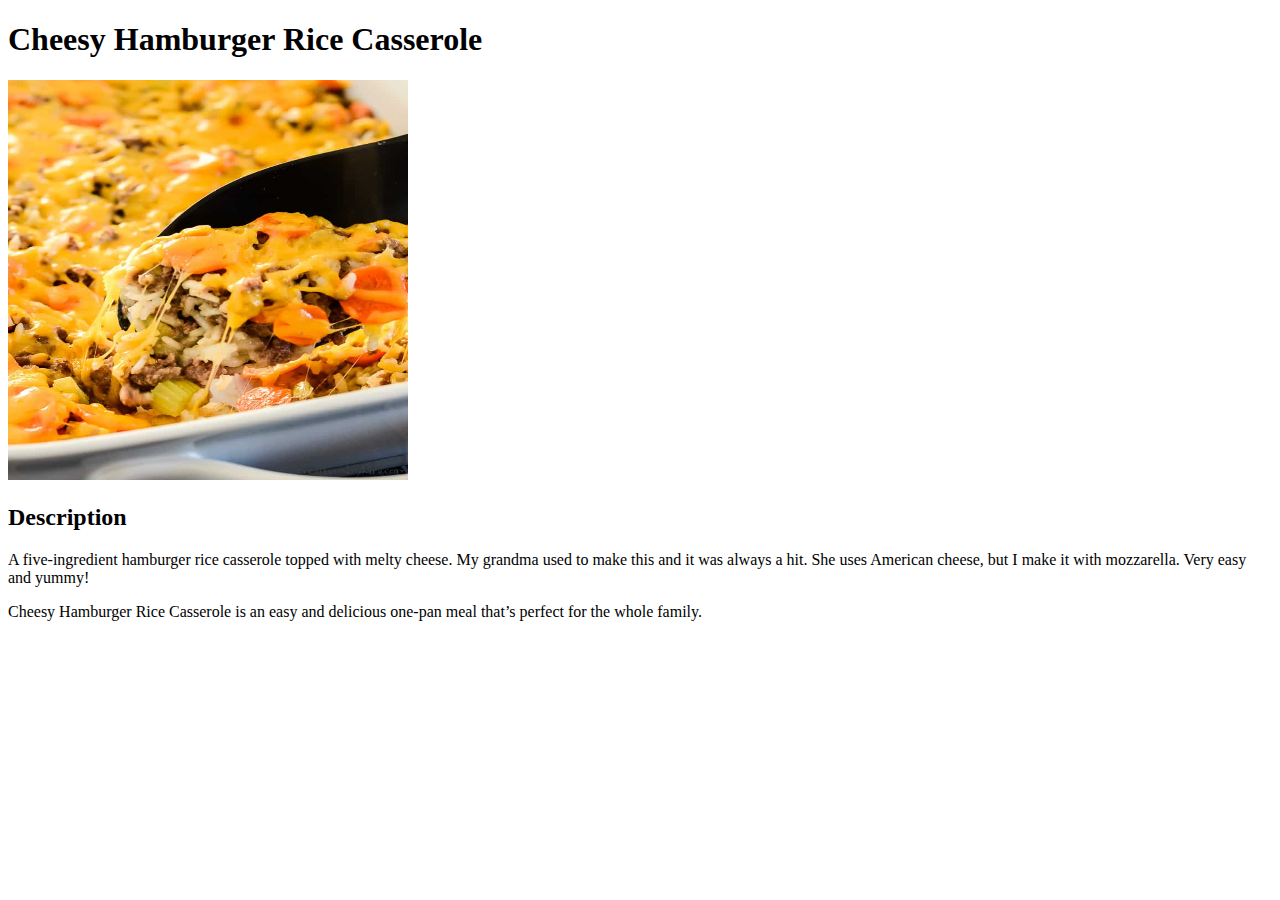
==== recipes/cheesy-hamburger-rice-casserole.html @ c50be6cd "Add two paragraph in cheesy-hamburger-rice-casserole.html.html" ====
<!DOCTYPE html>
<html lang="en">
  <head>
    <meta charset="UTF-8" />
    <meta name="viewport" content="width=device-width, initial-scale=1.0" />
    <title>Cheesy Hamburger Rice Casserole</title>
  </head>
  <body>
    <h1>Cheesy Hamburger Rice Casserole</h1>
    <img
      src="../images/cheesy-hamburger-rice-casserole.jpg"
      alt="cheesy hamburger rice casserole"
      width="400px"
      height="400px"
    />
    <h2>Description</h2>
    <p>
      A five-ingredient hamburger rice casserole topped with melty cheese. My
      grandma used to make this and it was always a hit. She uses American
      cheese, but I make it with mozzarella. Very easy and yummy!
    </p>
    <p>
      Cheesy Hamburger Rice Casserole is an easy and delicious one-pan meal
      that’s perfect for the whole family.
    </p>
  </body>
</html>
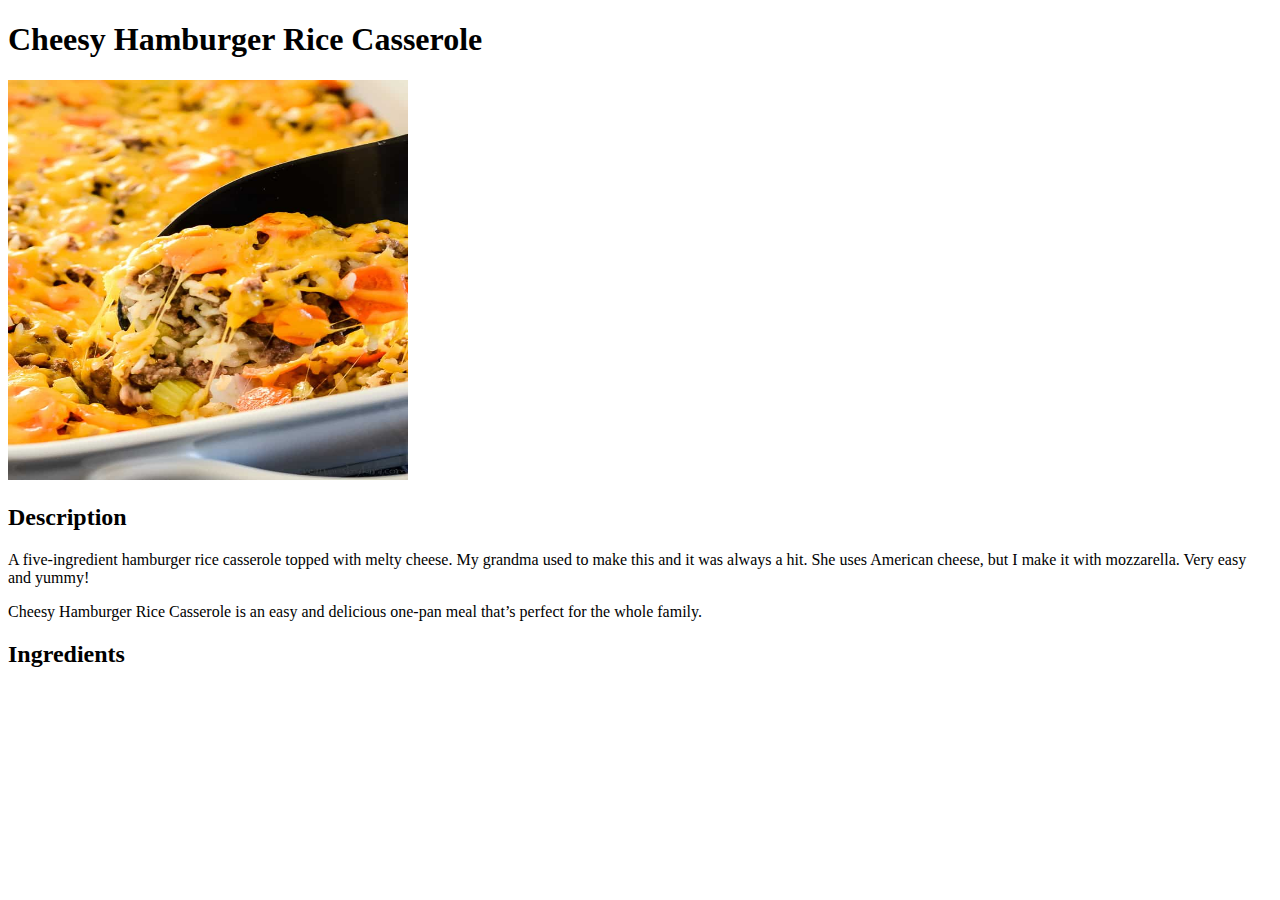
==== commit dc5b43a9: "Add Ingredients heading in cheesy-hamburger-rice-casserole.html.html" ====
--- a/recipes/cheesy-hamburger-rice-casserole.html
+++ b/recipes/cheesy-hamburger-rice-casserole.html
@@ -23,5 +23,6 @@
       Cheesy Hamburger Rice Casserole is an easy and delicious one-pan meal
       that’s perfect for the whole family.
     </p>
+    <h2>Ingredients</h2>
   </body>
 </html>
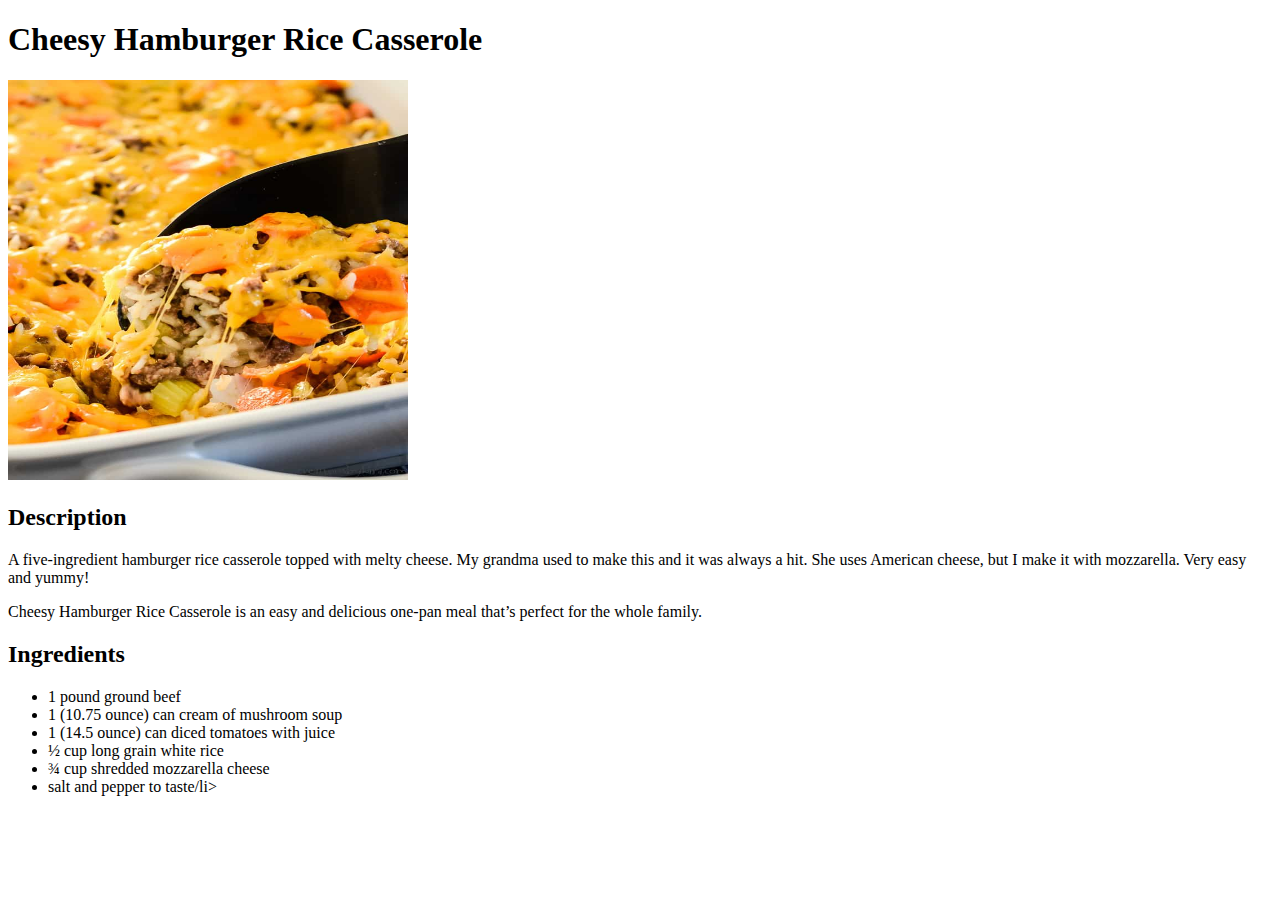
==== commit adc05275: "Add Ingredients list in cheesy-hamburger-rice-casserole.html.html" ====
--- a/recipes/cheesy-hamburger-rice-casserole.html
+++ b/recipes/cheesy-hamburger-rice-casserole.html
@@ -24,5 +24,13 @@
       that’s perfect for the whole family.
     </p>
     <h2>Ingredients</h2>
+    <ul>
+        <li>1 pound ground beef</li>
+        <li>1 (10.75 ounce) can cream of mushroom soup</li>
+        <li>1 (14.5 ounce) can diced tomatoes with juice</li>
+        <li>½ cup long grain white rice</li>
+        <li>¾ cup shredded mozzarella cheese</li>
+        <li>salt and pepper to taste/li>
+      </ul>
   </body>
 </html>
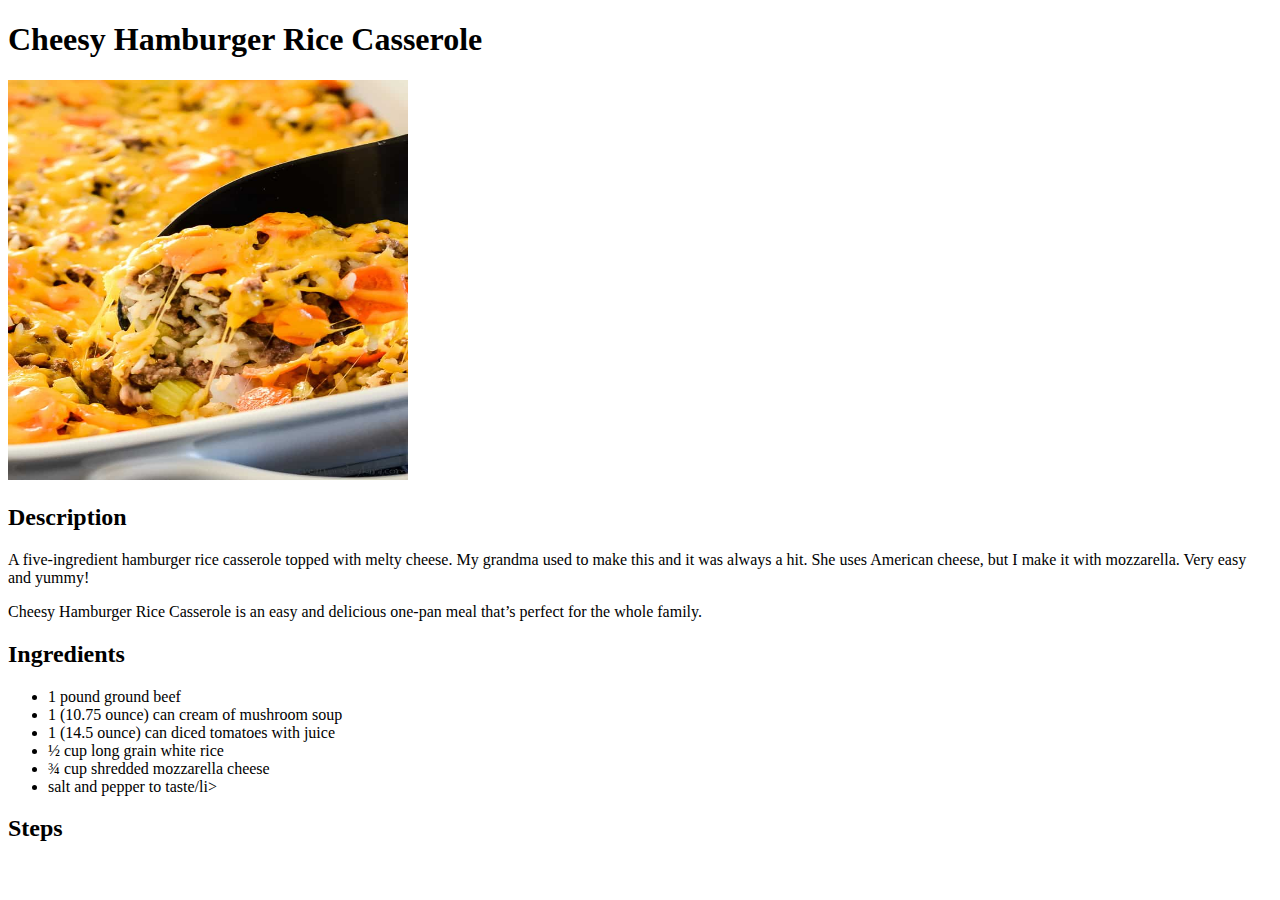
==== commit bd3a376d: "Add heading 'Steps' in cheesy-hamburger-rice-casserole.html.html" ====
--- a/recipes/cheesy-hamburger-rice-casserole.html
+++ b/recipes/cheesy-hamburger-rice-casserole.html
@@ -32,5 +32,7 @@
         <li>¾ cup shredded mozzarella cheese</li>
         <li>salt and pepper to taste/li>
       </ul>
+      <h2>Steps</h2>
+
   </body>
 </html>
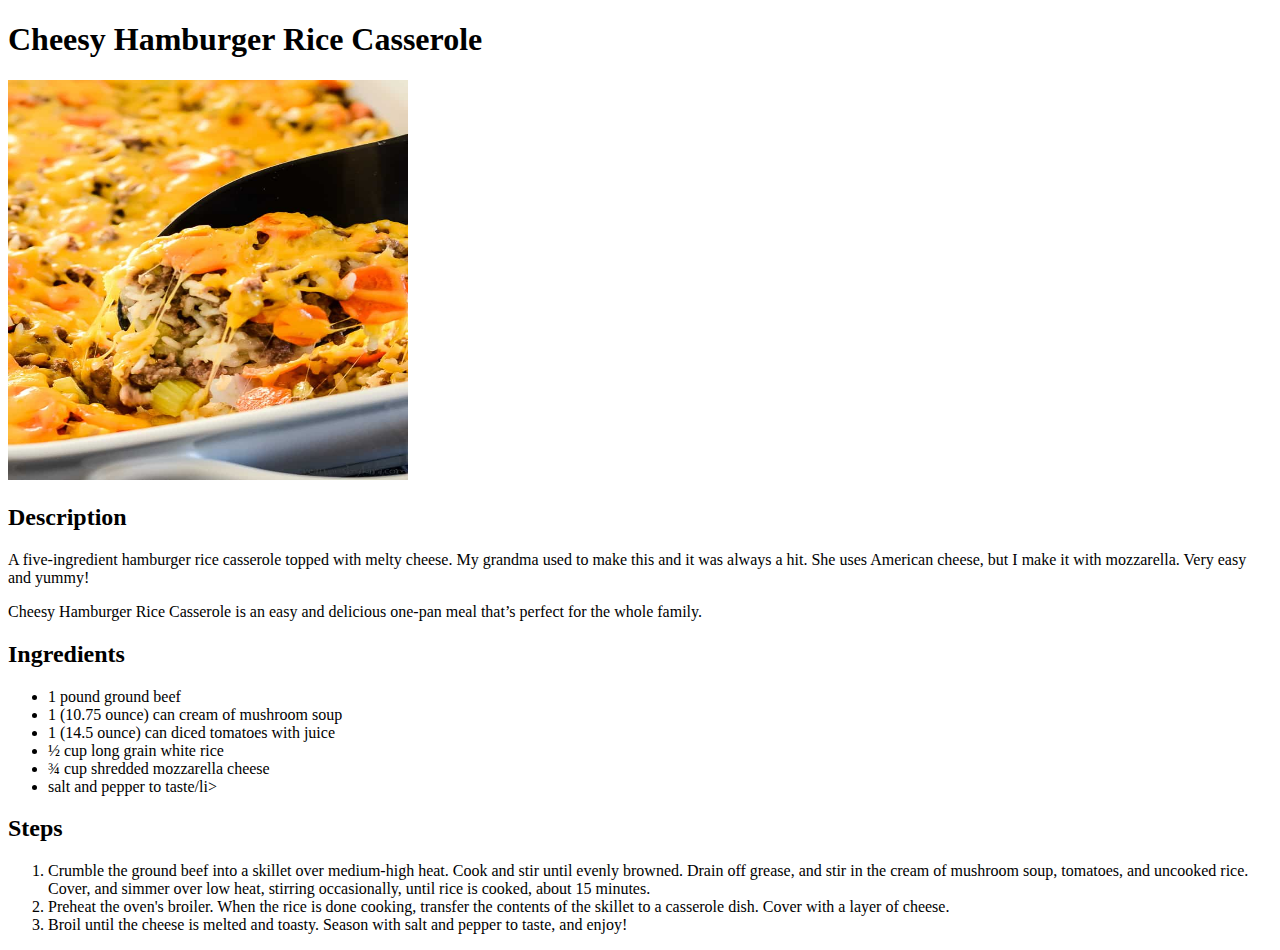
==== commit ffeeb5ab: "Add ordered list of 'Steps' in cheesy-hamburger-rice-casserole.html.html" ====
--- a/recipes/cheesy-hamburger-rice-casserole.html
+++ b/recipes/cheesy-hamburger-rice-casserole.html
@@ -25,14 +25,31 @@
     </p>
     <h2>Ingredients</h2>
     <ul>
-        <li>1 pound ground beef</li>
-        <li>1 (10.75 ounce) can cream of mushroom soup</li>
-        <li>1 (14.5 ounce) can diced tomatoes with juice</li>
-        <li>½ cup long grain white rice</li>
-        <li>¾ cup shredded mozzarella cheese</li>
-        <li>salt and pepper to taste/li>
-      </ul>
-      <h2>Steps</h2>
+      <li>1 pound ground beef</li>
+      <li>1 (10.75 ounce) can cream of mushroom soup</li>
+      <li>1 (14.5 ounce) can diced tomatoes with juice</li>
+      <li>½ cup long grain white rice</li>
+      <li>¾ cup shredded mozzarella cheese</li>
+      <li>salt and pepper to taste/li></li>
+    </ul>
 
+    <h2>Steps</h2>
+    <ol>
+      <li>
+        Crumble the ground beef into a skillet over medium-high heat. Cook and
+        stir until evenly browned. Drain off grease, and stir in the cream of
+        mushroom soup, tomatoes, and uncooked rice. Cover, and simmer over low
+        heat, stirring occasionally, until rice is cooked, about 15 minutes.
+      </li>
+      <li>
+        Preheat the oven's broiler. When the rice is done cooking, transfer the
+        contents of the skillet to a casserole dish. Cover with a layer of
+        cheese.
+      </li>
+      <li>
+        Broil until the cheese is melted and toasty. Season with salt and pepper
+        to taste, and enjoy!
+      </li>
+    </ol>
   </body>
 </html>
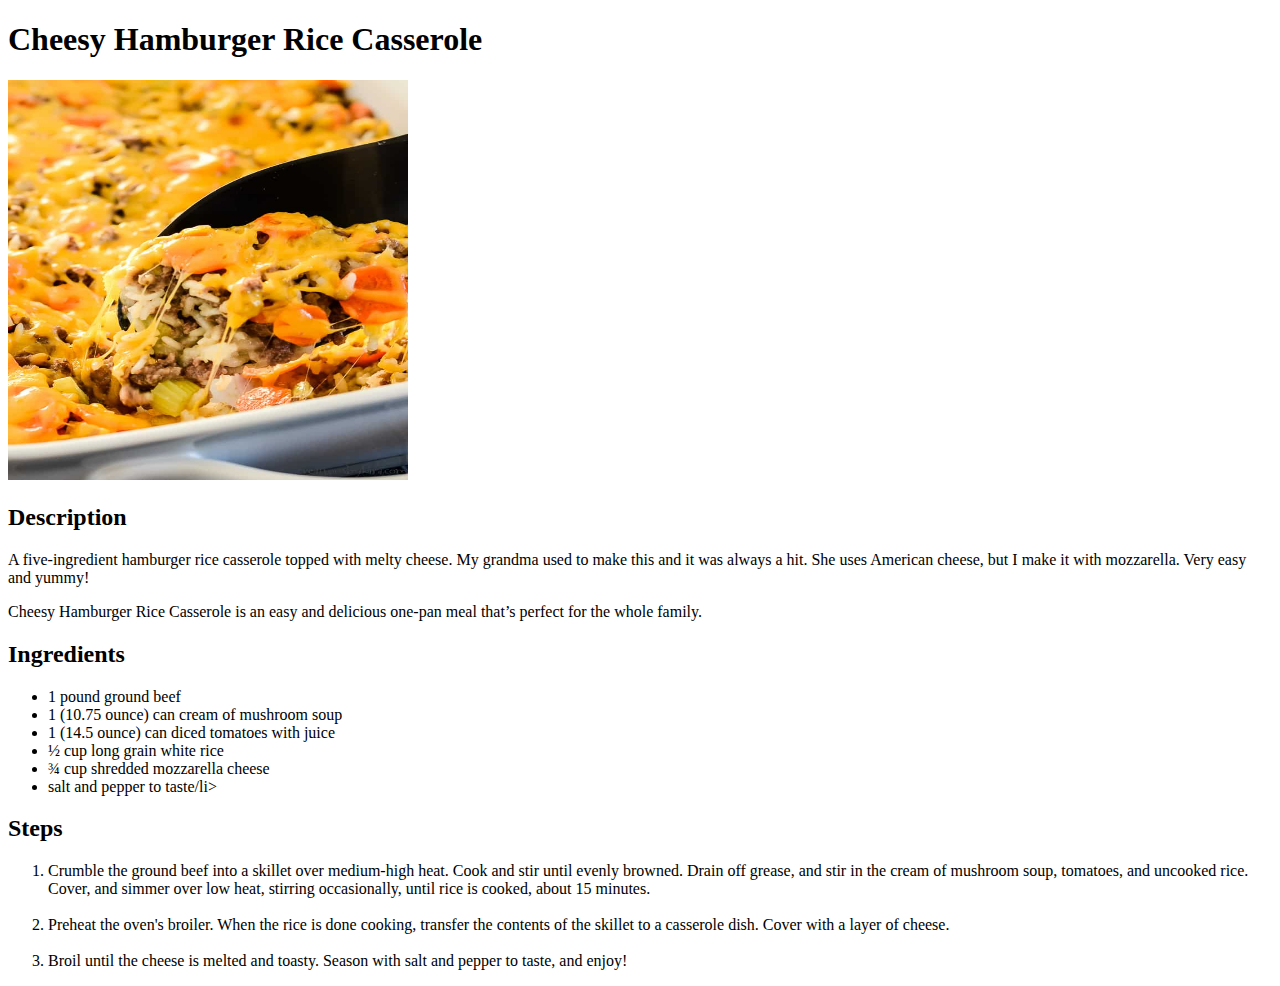
==== commit 5374e1bf: "Create sloppy-joes.html" ====
--- a/recipes/cheesy-hamburger-rice-casserole.html
+++ b/recipes/cheesy-hamburger-rice-casserole.html
@@ -41,11 +41,13 @@
         mushroom soup, tomatoes, and uncooked rice. Cover, and simmer over low
         heat, stirring occasionally, until rice is cooked, about 15 minutes.
       </li>
+      <br>
       <li>
         Preheat the oven's broiler. When the rice is done cooking, transfer the
         contents of the skillet to a casserole dish. Cover with a layer of
         cheese.
       </li>
+      <br>
       <li>
         Broil until the cheese is melted and toasty. Season with salt and pepper
         to taste, and enjoy!
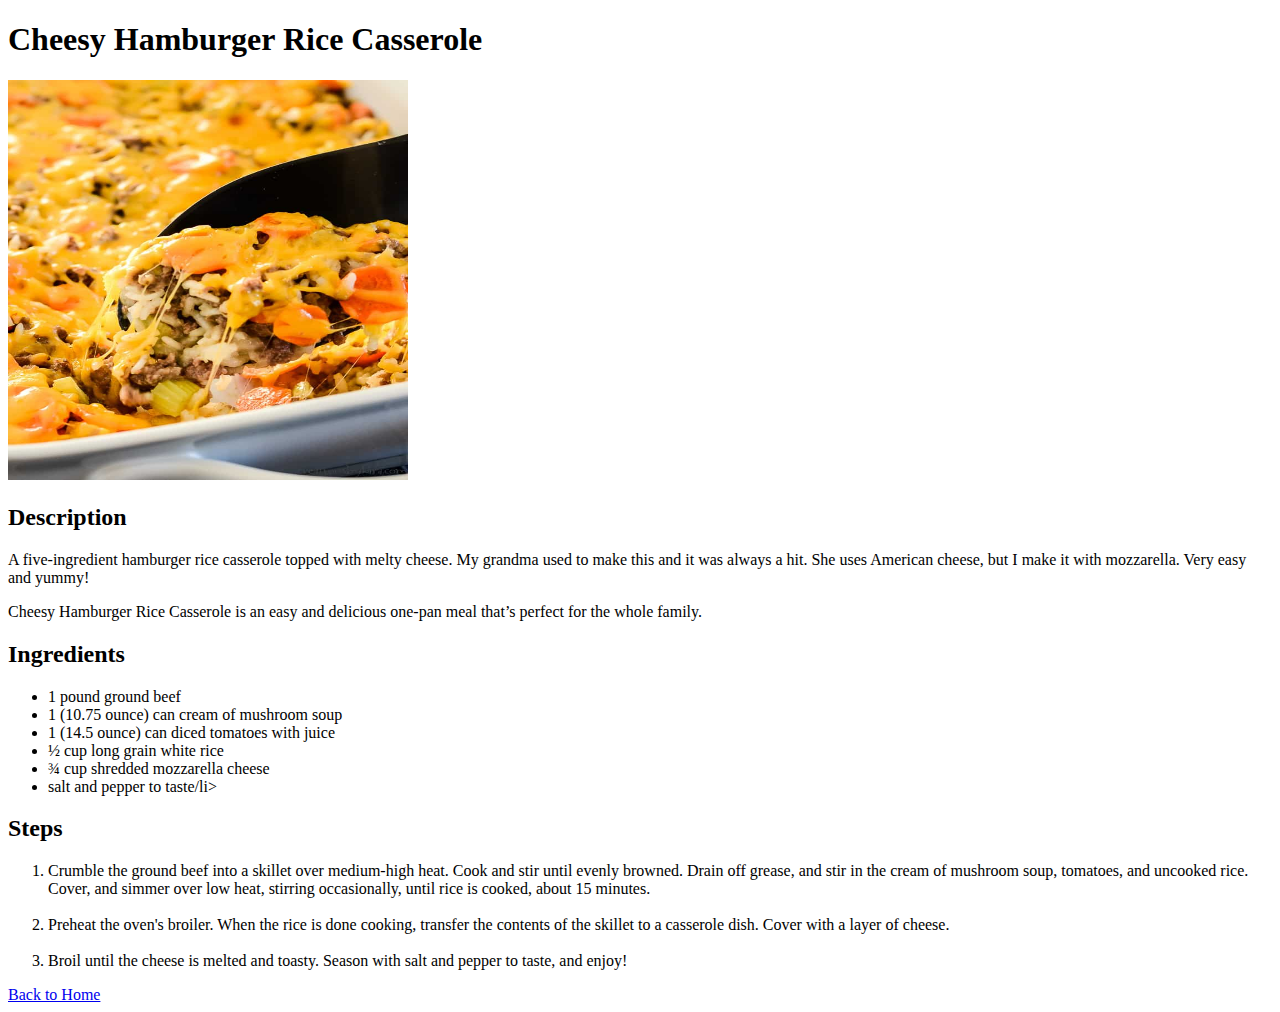
==== commit 78fb417d: "Add 'Back to Home' link in cheesy-hamburger-rice-casserole.html" ====
--- a/recipes/cheesy-hamburger-rice-casserole.html
+++ b/recipes/cheesy-hamburger-rice-casserole.html
@@ -41,17 +41,19 @@
         mushroom soup, tomatoes, and uncooked rice. Cover, and simmer over low
         heat, stirring occasionally, until rice is cooked, about 15 minutes.
       </li>
-      <br>
+      <br />
       <li>
         Preheat the oven's broiler. When the rice is done cooking, transfer the
         contents of the skillet to a casserole dish. Cover with a layer of
         cheese.
       </li>
-      <br>
+      <br />
       <li>
         Broil until the cheese is melted and toasty. Season with salt and pepper
         to taste, and enjoy!
       </li>
     </ol>
+
+    <a href="../index.html">Back to Home</a>
   </body>
 </html>
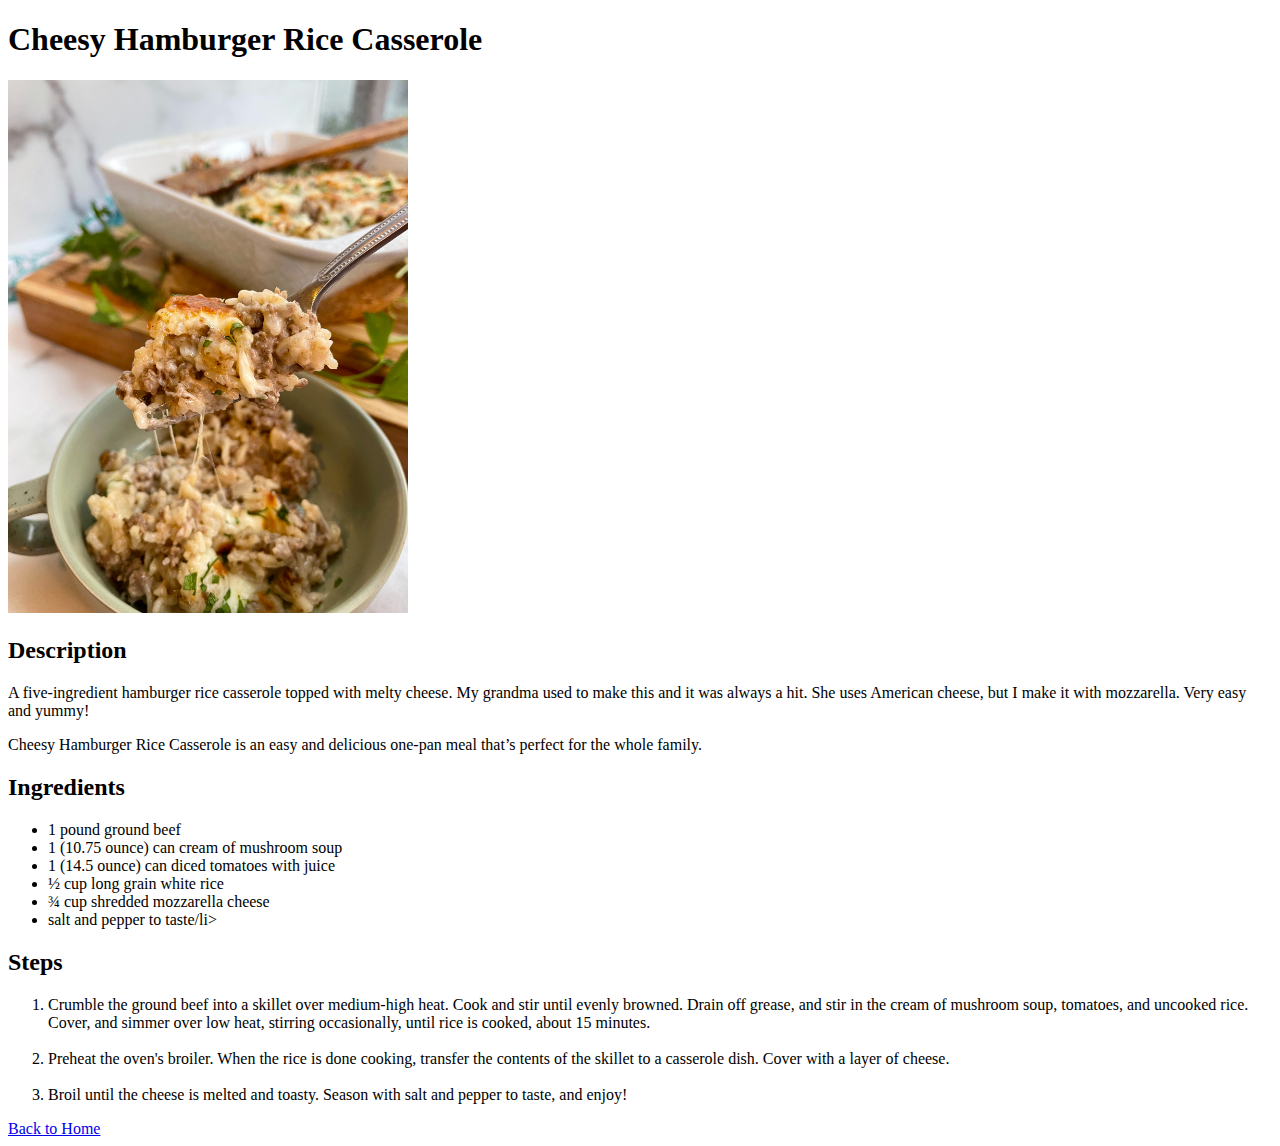
==== commit 6f2b80dd: "Change cheesy-hamburger-rice-casserole.jpg photo of images folder and change iamge height to auto in" ====
--- a/recipes/cheesy-hamburger-rice-casserole.html
+++ b/recipes/cheesy-hamburger-rice-casserole.html
@@ -11,7 +11,7 @@
       src="../images/cheesy-hamburger-rice-casserole.jpg"
       alt="cheesy hamburger rice casserole"
       width="400px"
-      height="400px"
+      height="auto"
     />
     <h2>Description</h2>
     <p>
